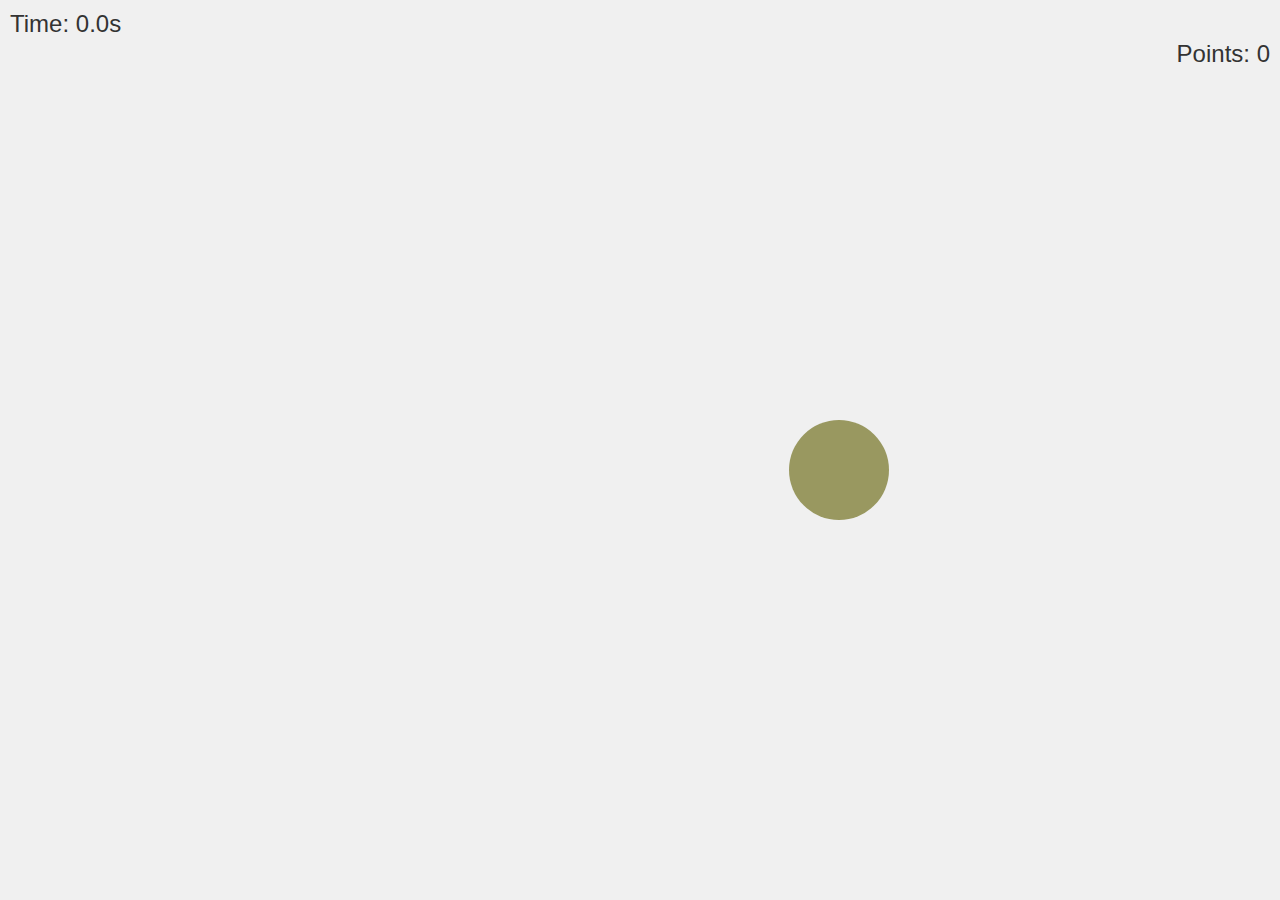
==== day35/index.html @ 9d34b847 "challeng1" ====
<!DOCTYPE html>
<html lang="en">
<head>
  <meta charset="UTF-8">
  <meta name="viewport" content="width=device-width, initial-scale=1.0">
  <title>Circle with HTML, CSS, and JavaScript</title>
  <link rel="stylesheet" href="style.css">
</head>
<body>

    <div class="circle"></div>
    <div class="timer">Time: 0.0s</div>
    <div class="points">Points: 0</div>

  <script src="main.js"></script>

</body>
</html>
---- day35/style.css ----
body {
    margin: 0;
    padding: 0;
    height: 100vh;
    overflow: hidden;
    background-color: #f0f0f0;
    display: flex;
    justify-content: center;
    align-items: center;
    flex-direction: column;
  }

  .circle {
    width: 100px;
    height: 100px;
    background-color: #3498db;
    border-radius: 50%;
    position: absolute;
    cursor: pointer;
  }

  /* Position the timer in the top-left corner */
  .timer, .points {
    position: absolute;
    top: 10px;
    font-size: 24px;
    font-family: Arial, sans-serif;
    color: #333;
    z-index: 10;
  }

  .timer {
    left: 10px;
  }

  /* Move the points to the top-right corner */
  .points {
    top: 40px;
    right: 10px; /* Changed from left to right */
  }
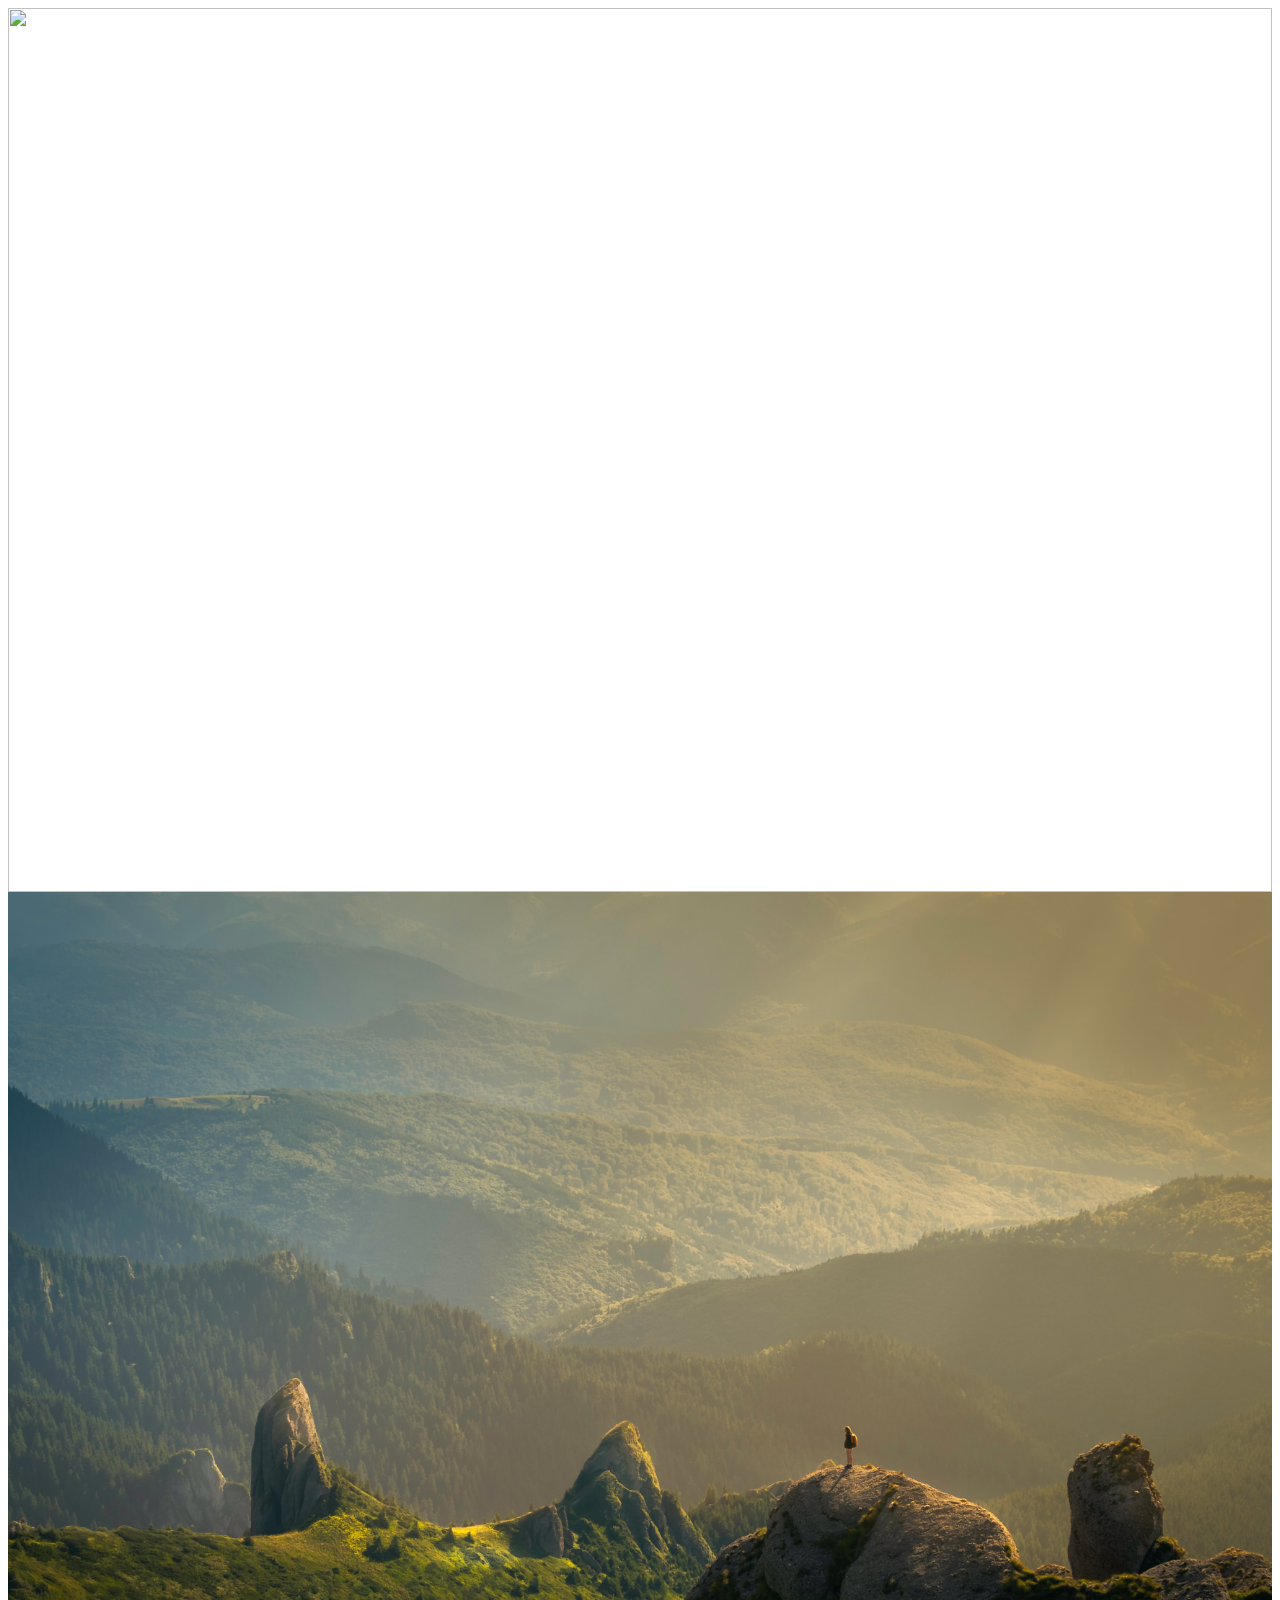
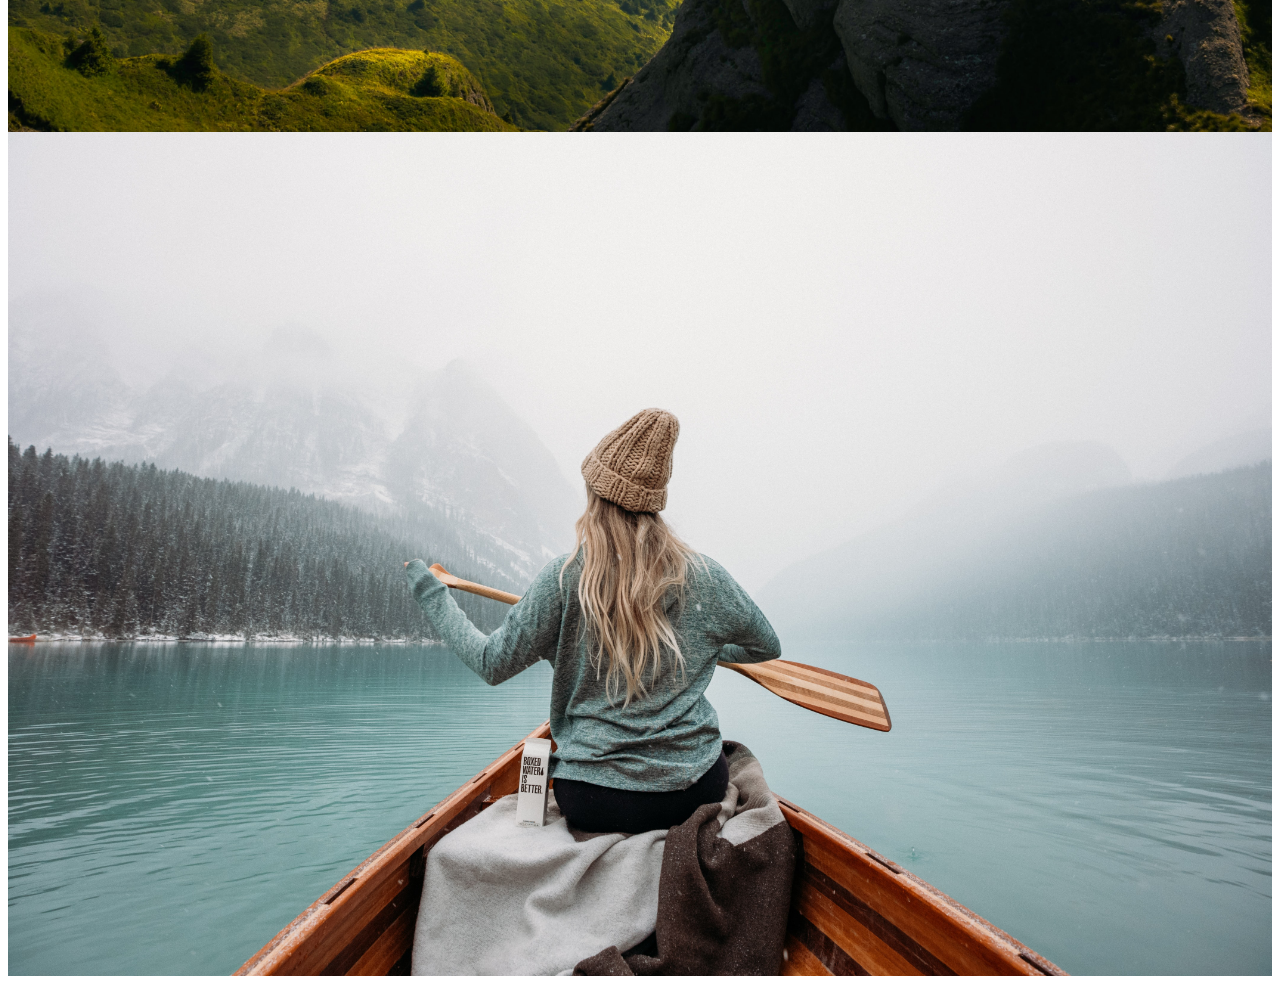
==== commit 3e8eec66: "day35" ====
--- a/day35/index.html
+++ b/day35/index.html
@@ -1,18 +1,29 @@
-<!DOCTYPE html>
 <html lang="en">
 <head>
-  <meta charset="UTF-8">
-  <meta name="viewport" content="width=device-width, initial-scale=1.0">
-  <title>Circle with HTML, CSS, and JavaScript</title>
-  <link rel="stylesheet" href="style.css">
+    <meta charset="UTF-8">
+    <meta name="viewport" content="width=device-width, initial-scale=1.0">
+    <title>Document</title>
+    <link rel="stylesheet" href="style.css">
 </head>
 <body>
+    <div class="slidewrapper">
+        <div class="slide">
+            <img src="img/pic1.jpg" style="width: 100%;">
 
-    <div class="circle"></div>
-    <div class="timer">Time: 0.0s</div>
-    <div class="points">Points: 0</div>
+        </div>
+        <div class="slide">
+            <img src="img/pic2.jpg" style="width: 100%;">
+    
+        </div>
+        <div class="slide">
+            <img src="img/pic3.jpg" style="width: 100%;">
 
-  <script src="main.js"></script>
+        </div>
+    </div>
 
+    <a class="prev"><img src="img/backward.png" style="width: 50px; height: 50px;" onclick="plusSlides(-1)"></a>
+    <a class="next"><img src="img/forward.png" style="width: 50px; height: 50px;" onclick="plusSlides(1)"></a>
+    
+    <script src="main.js"></script>
 </body>
-</html>
+</html>--- a/day35/style.css
+++ b/day35/style.css
@@ -1,40 +1,18 @@
-body {
-    margin: 0;
-    padding: 0;
-    height: 100vh;
-    overflow: hidden;
-    background-color: #f0f0f0;
-    display: flex;
-    justify-content: center;
-    align-items: center;
-    flex-direction: column;
-  }
+.slide{
+    width: 100%;
+}
 
-  .circle {
-    width: 100px;
-    height: 100px;
-    background-color: #3498db;
-    border-radius: 50%;
+.prev,.next{
+    cursor: pointer;
     position: absolute;
-    cursor: pointer;
-  }
+    top: 50%;
+    padding: 20px;
+}
 
-  /* Position the timer in the top-left corner */
-  .timer, .points {
-    position: absolute;
-    top: 10px;
-    font-size: 24px;
-    font-family: Arial, sans-serif;
-    color: #333;
-    z-index: 10;
-  }
+.next{
+    right: 0;
+}
 
-  .timer {
-    left: 10px;
-  }
-
-  /* Move the points to the top-right corner */
-  .points {
-    top: 40px;
-    right: 10px; /* Changed from left to right */
-  }+.prev:hover,.next:hover{
+    background-color: rgba(0, 0, 0, 0.8);
+}